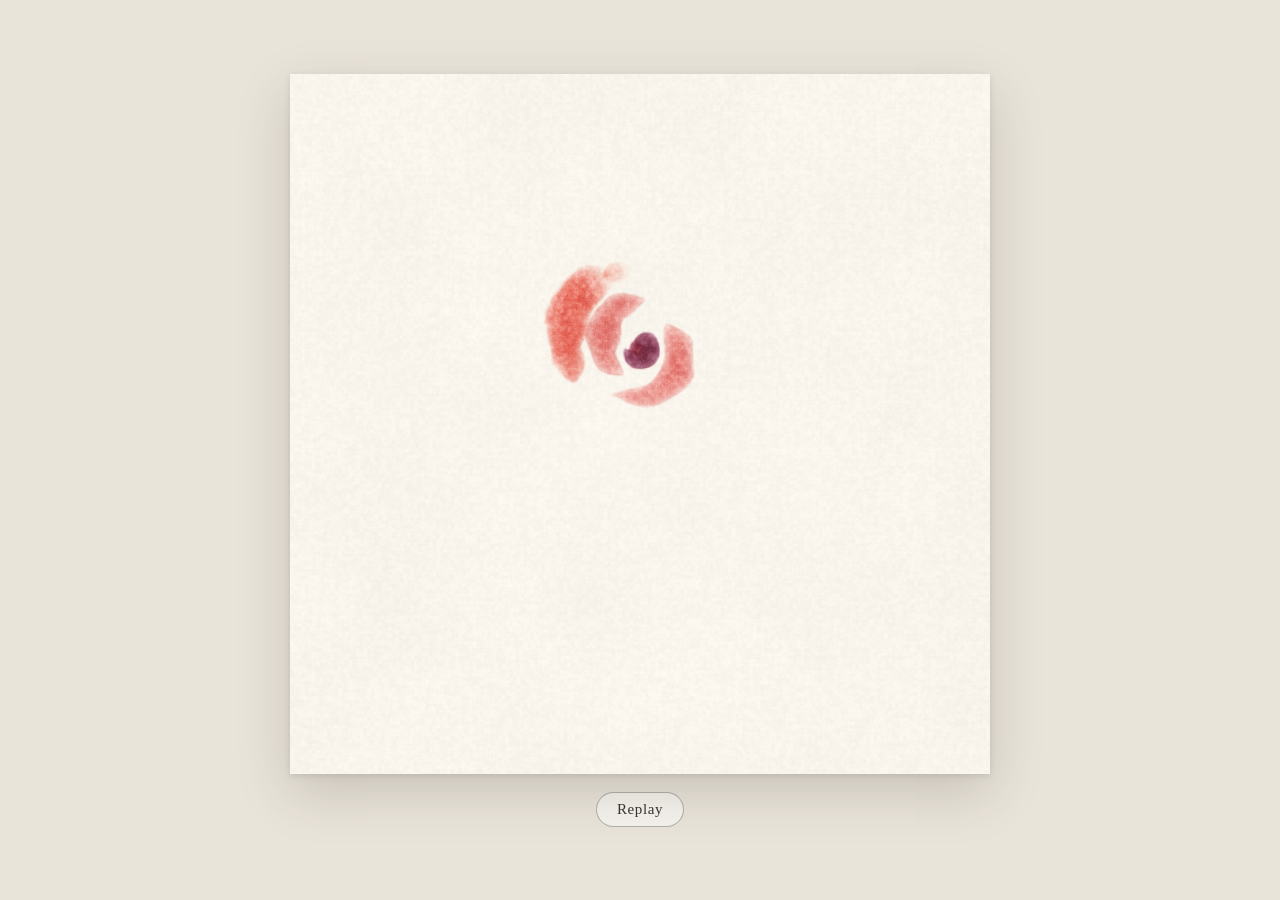
==== watercolor/index.html @ d7b603bc "watercolor" ====
<!DOCTYPE html>
<html lang="en">
<head>
  <meta charset="UTF-8" />
  <meta name="viewport" content="width=device-width, initial-scale=1.0" />
  <title>Watercolor Rose</title>
  <style>
    :root {
      --paper: #f6f2ea;
      --ink: #3b332c;
    }
    html, body {
      margin: 0;
      padding: 0;
      background: #e9e4da;
      color: var(--ink);
      font-family: Georgia, "Times New Roman", serif;
      -webkit-font-smoothing: antialiased;
    }
    main {
      min-height: 100vh;
      display: flex;
      flex-direction: column;
      align-items: center;
      justify-content: center;
      gap: 18px;
      padding: 24px 16px;
      box-sizing: border-box;
    }
    .frame {
      width: min(90vw, 700px);
      aspect-ratio: 1;
      background: var(--paper);
      box-shadow: 0 18px 50px rgba(50, 40, 30, 0.18), 0 2px 6px rgba(50, 40, 30, 0.12);
      position: relative;
    }
    #watercolor {
      display: block;
      width: 100%;
      height: 100%;
      background: var(--paper);
    }
    .controls {
      display: flex;
      gap: 12px;
      align-items: center;
    }
    #replay {
      appearance: none;
      border: 1px solid rgba(59, 51, 44, 0.35);
      background: rgba(255, 255, 255, 0.55);
      color: var(--ink);
      font: inherit;
      font-size: 15px;
      letter-spacing: 0.04em;
      padding: 8px 20px;
      border-radius: 999px;
      cursor: pointer;
      transition: background 0.15s ease, opacity 0.2s ease;
    }
    #replay:hover { background: rgba(255, 255, 255, 0.9); }
    #replay:disabled { opacity: 0.4; cursor: default; }
    .hint {
      font-size: 12px;
      opacity: 0.55;
      letter-spacing: 0.03em;
    }
    .lil-gui { --width: 280px; }
  </style>
  <script type="module" crossorigin src="./assets/index-DhECzSFQ.js"></script>
</head>
<body>
  <main>
    <div class="frame">
      <canvas id="watercolor" aria-label="Watercolor rose being painted"></canvas>
    </div>
    <div class="controls">
      <button id="replay" type="button">Replay</button>
    </div>
    <div class="hint">press D for the developer panel</div>
  </main>
</body>
</html>
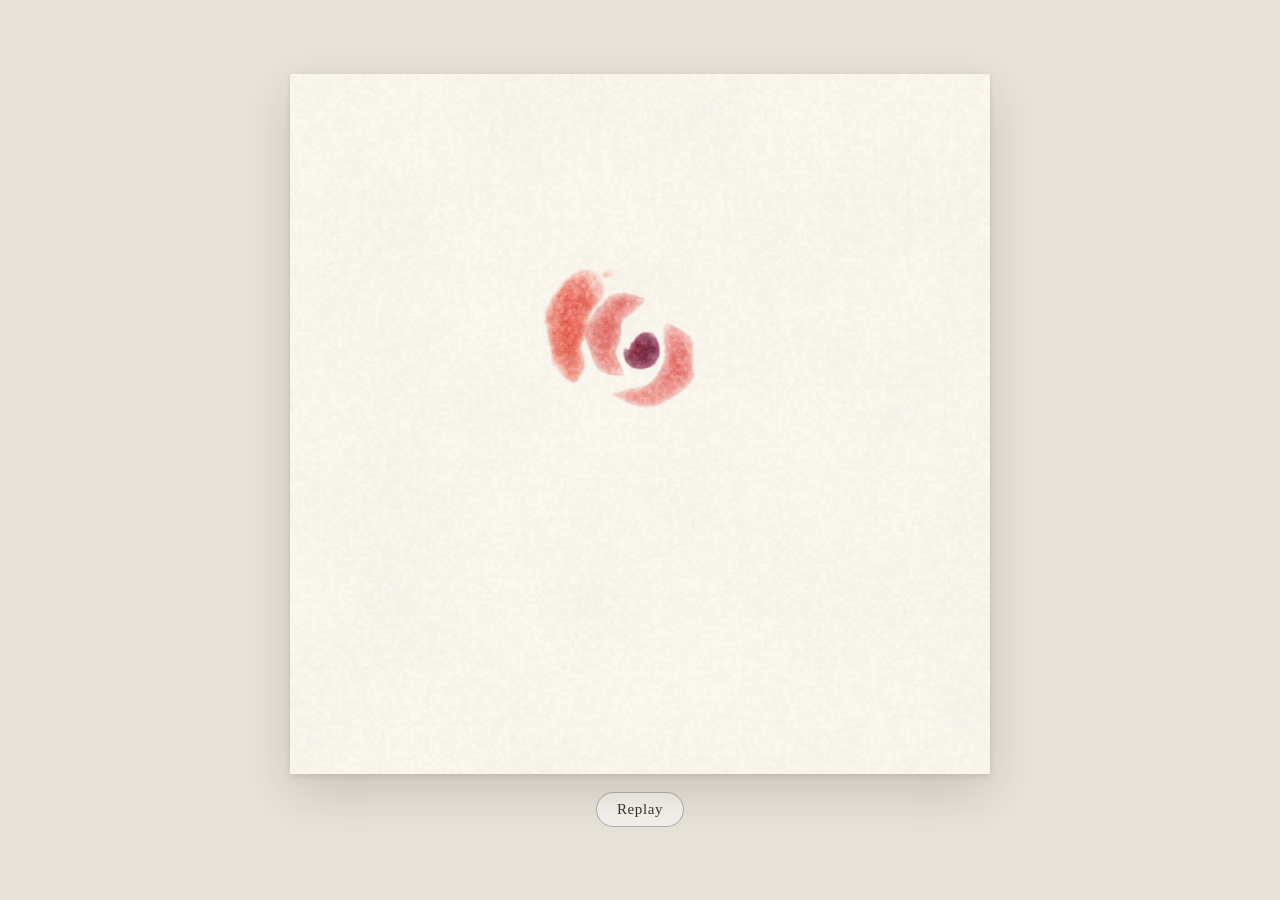
==== commit 0614833b: "watercolor controls" ====
--- a/watercolor/index.html
+++ b/watercolor/index.html
@@ -1,9 +1,9 @@
-<!DOCTYPE html>
-<html lang="en">
-<head>
-  <meta charset="UTF-8" />
-  <meta name="viewport" content="width=device-width, initial-scale=1.0" />
-  <title>Watercolor Rose</title>
+<!DOCTYPE html>
+<html lang="en">
+<head>
+  <meta charset="UTF-8" />
+  <meta name="viewport" content="width=device-width, initial-scale=1.0" />
+  <title>Watercolor Rose</title>
   <style>
     :root {
       --paper: #f6f2ea;
@@ -66,18 +66,19 @@
       letter-spacing: 0.03em;
     }
     .lil-gui { --width: 280px; }
-  </style>
-  <script type="module" crossorigin src="./assets/index-DhECzSFQ.js"></script>
-</head>
-<body>
-  <main>
-    <div class="frame">
-      <canvas id="watercolor" aria-label="Watercolor rose being painted"></canvas>
-    </div>
-    <div class="controls">
-      <button id="replay" type="button">Replay</button>
-    </div>
-    <div class="hint">press D for the developer panel</div>
-  </main>
-</body>
-</html>
+  </style>
+  <script type="module" crossorigin src="./assets/index-CNbezT2S.js"></script>
+</head>
+<body>
+  <main>
+    <div class="frame">
+      <canvas id="watercolor" aria-label="Watercolor rose being painted"></canvas>
+    </div>
+    <div class="controls">
+      <button id="replay" type="button">Replay</button>
+    </div>
+    <div class="hint">press D for the developer panel</div>
+  </main>+
+</body>
+</html>
